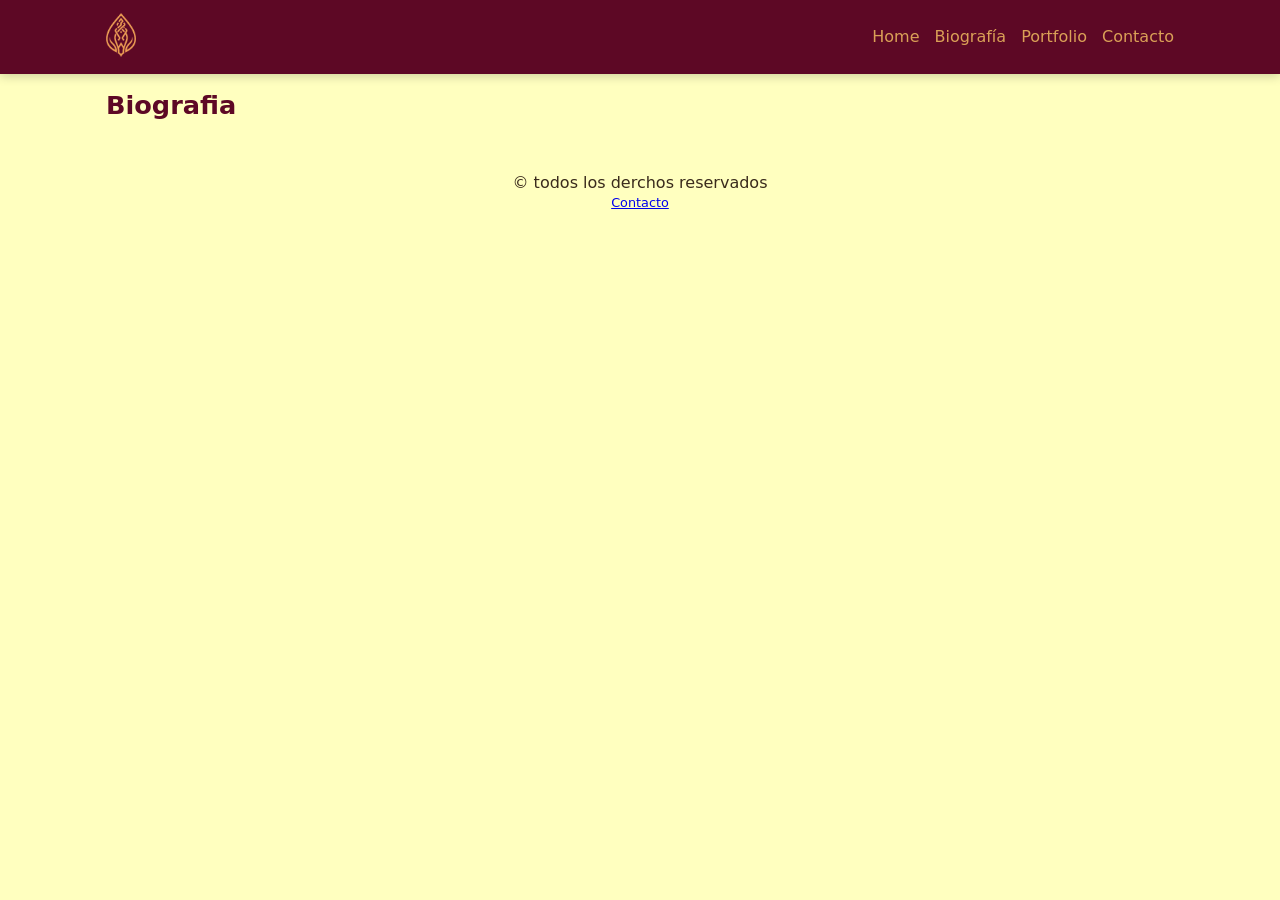
==== pages/biografia.html @ 4a3b46da "trabajo" ====
<!DOCTYPE html>
<html lang="en">

<head>
    <meta charset="UTF-8">
    <meta name="viewport" content="width=device-width, initial-scale=1.0">
    <title>Biografia</title>
    <link rel="stylesheet" href="../css/styles.css">
</head>

<body>
    <header>
        <nav class="nav">

            <!-- Logo -->
            <div class="logo_container">
                <a href="#" class="logo-link">
                    <img class="logo" src="../assets/logo-inigo.png" alt="logo">
                </a>
            </div>


            <!-- Links -->
            <ul class="nav-links">
                <li><a href="./index.html">Home</a></li>
                <li><a href="./pages/biografia.html">Biografía</a></li>
                <li><a href="./pages/portfolio.html">Portfolio</a></li>
                <li><a href="./pages/contacto.html">Contacto</a></li>
            </ul>

        </nav>
    </header>
    <main>
        <H2>Biografia</H2>
        <div>
            <p></p>
            <img src="" alt="">
        </div>
    </main>
    <footer>
        <div>
            <p>&copy; todos los derchos reservados</p>
            <a href="pages\contacto.html">Contacto</a>
        </div>
    </footer>
</body>

</html>
---- css/styles.css ----
/* =========================
   VARIABLES se utilizan como variables globales 
========================= */
:root {
    --color-bg: #ffffbf; 
    --color-primary: #5d0825;
    --color-primary-light: #7a0a32;
    --color-accent: #daa057;
    --color-text: #3a2b1c;

    --radius: 14px;
    --spacing: 1rem;
    --max-width: 1100px;
}

/* =========================
   RESET
========================= */
* {
    margin: 0;
    padding: 0;
    box-sizing: border-box;
}

body {
    font-family: system-ui, sans-serif;
    background-color: var(--color-bg);
    color: var(--color-text);
}

/* =========================
   LAYOUT GENERAL
========================= */
main {
    max-width: var(--max-width);
    margin: 0 auto;
    padding: 1rem;
}

/* =========================
   HEADER
========================= */
header {
    background-color: var(--color-primary);
    box-shadow: 0 2px 10px rgba(0,0,0,0.2);
}

.nav {
    max-width: var(--max-width);
    margin: 0 auto;
    padding: 0.8rem 1rem;

    display: flex;
    flex-direction: column;
    align-items: center;
    gap: 10px;
}

.logo {
    width: 30px;
}

/* NAV LINKS */
.nav-links {
    list-style: none;
    display: flex;
    gap: 15px;
}

.nav-links a {
    text-decoration: none;
    color: var(--color-accent);
    font-weight: 500;
    transition: 0.3s;
}

.nav-links a:hover {
    color: white;
}

/* =========================
   SECCIONES
========================= */
.section_container {
    background: #fff8d6;
    border: 2px solid var(--color-primary);
    border-radius: var(--radius);
    padding: 1.2rem;
    margin-bottom: 1rem;

    box-shadow: 0 4px 12px rgba(0,0,0,0.1);
}

/* =========================
   BIO
========================= */
.bio {
    display: flex;
    flex-direction: column;
    gap: 10px;
}

h2 {
    font-size: 1.4rem;
    color: var(--color-primary);
}

p {
    font-size: 0.95rem;
    line-height: 1.5;
}

/* =========================
   BOTÓN
========================= */
.button {
    align-self: flex-start;
    text-decoration: none;
    background-color: var(--color-primary);
    color: var(--color-accent);
    padding: 0.6em 1.2em;
    border-radius: var(--radius);
    transition: 0.3s;
}

.button:hover {
    background-color: var(--color-primary-light);
    color: #fff;
}

/* =========================
   PROYECTOS
========================= */
.projects-grid {
    display: grid;
    grid-template-columns: repeat(2, 1fr);
    gap: 10px;
    margin-top: 10px;
}

.projects-grid img {
    width: 100%;
    border-radius: 10px;
    display: block;
    max-width: 5px;
    height: 50px;
    max-height: 5px;
}

/* =========================
   FOOTER
========================= */
footer {
    text-align: center;
    padding: 1rem;
    font-size: 0.8rem;
}

/* =========================
   FORMULARIO
========================= */

form {
    display: flex;
    flex-direction: column;
    gap: 10px;
    margin-top: 10px;
}

form label {
    font-size: 0.9rem;
    font-weight: 500;
    color: var(--color-primary);
}

form input,
form textarea {
    padding: 0.6em;
    border-radius: var(--radius);
    border: 2px solid var(--color-primary);
    background-color: #fff;
    font-family: inherit;
    font-size: 0.9rem;
    color: var(--color-text);
    transition: 0.3s;
}

/* EFECTO FOCUS */
form input:focus,
form textarea:focus {
    outline: none;
    border-color: var(--color-accent);
    box-shadow: 0 0 5px rgba(218, 160, 87, 0.5);
}

/* TEXTAREA */
form textarea {
    resize: vertical;
}

/* BOTÓN */
form button {
    margin-top: 5px;
    align-self: flex-start;
    background-color: var(--color-primary);
    color: var(--color-accent);
    border: none;
    padding: 0.6em 1.2em;
    border-radius: var(--radius);
    cursor: pointer;
    transition: 0.3s;
    font-size: 0.9rem;
}

form button:hover {
    background-color: var(--color-primary-light);
    color: #fff;
}
/* =========================
   TABLET 768px
========================= */
@media (min-width: 768px) {

    .nav {
        flex-direction: row;
        justify-content: space-between;
    }

    .projects-grid {
        grid-template-columns: repeat(4, 1fr);
    }

    h2 {
        font-size: 1.6rem;
    }

    p {
        font-size: 1rem;
    }
}

/* =========================
   DESKTOP 1200px
========================= */
@media (min-width: 1200px) {

    .section_container {
        padding: 1.5rem;
    }

    .projects-grid img:hover {
        transform: scale(1.05);
        transition: 0.3s;
    }
}
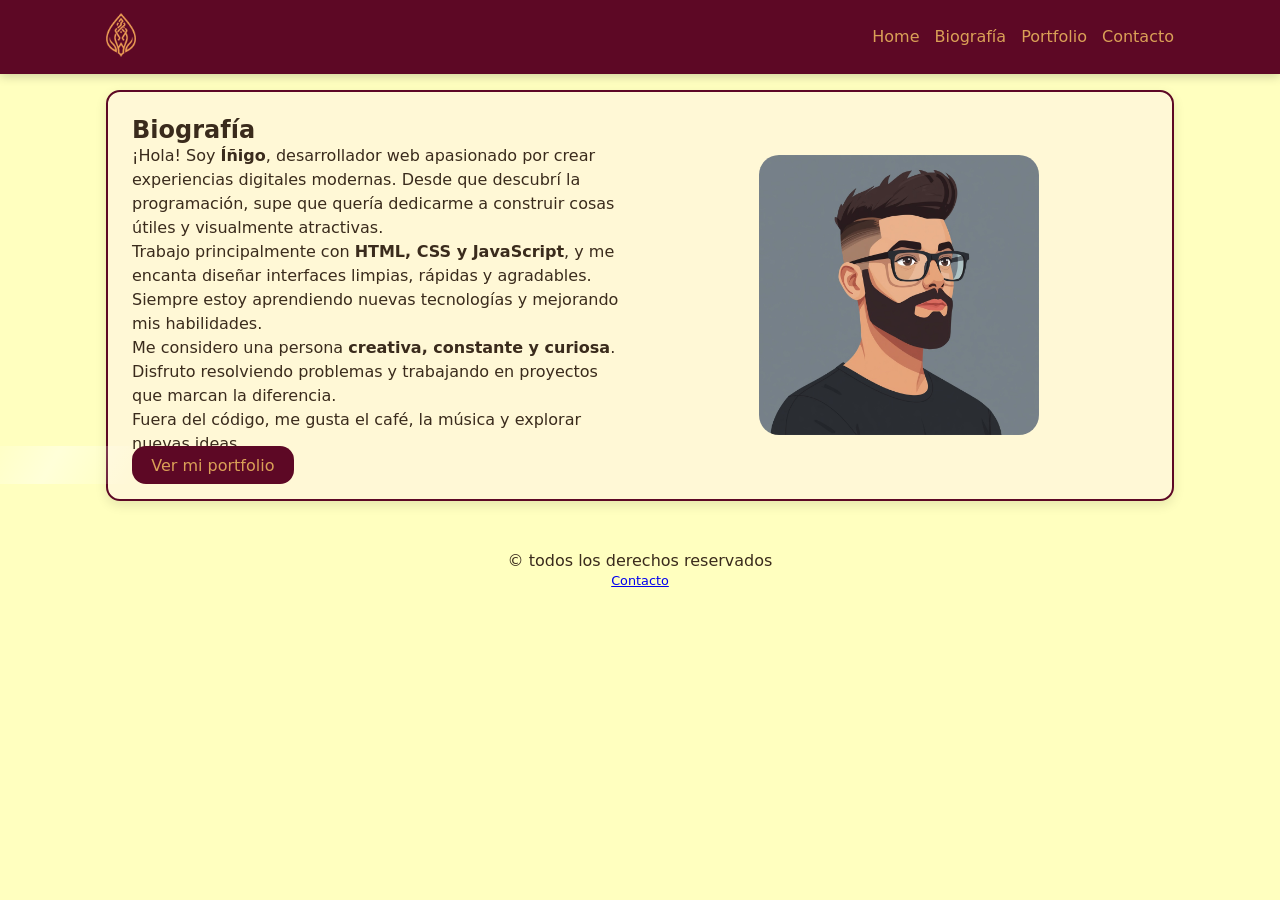
==== commit 311b38a6: "ejercicioo casi terminado" ====
--- a/pages/biografia.html
+++ b/pages/biografia.html
@@ -1,10 +1,11 @@
 <!DOCTYPE html>
-<html lang="en">
+<html lang="es">
 
 <head>
     <meta charset="UTF-8">
     <meta name="viewport" content="width=device-width, initial-scale=1.0">
-    <title>Biografia</title>
+    <title>Biografía</title>
+    <link rel="icon" href="../assets/images/logo-inigo.png" type="image/png">
     <link rel="stylesheet" href="../css/styles.css">
 </head>
 
@@ -15,32 +16,64 @@
             <!-- Logo -->
             <div class="logo_container">
                 <a href="#" class="logo-link">
-                    <img class="logo" src="../assets/logo-inigo.png" alt="logo">
+                    <img class="logo" src="../assets/images/logo-inigo.png" alt="logo">
                 </a>
             </div>
 
-
             <!-- Links -->
             <ul class="nav-links">
-                <li><a href="./index.html">Home</a></li>
-                <li><a href="./pages/biografia.html">Biografía</a></li>
-                <li><a href="./pages/portfolio.html">Portfolio</a></li>
-                <li><a href="./pages/contacto.html">Contacto</a></li>
+                <li><a href="/index.html">Home</a></li>
+                <li><a href="/pages/biografia.html">Biografía</a></li>
+                <li><a href="/pages/portfolio.html">Portfolio</a></li>
+                <li><a href="/pages/contacto.html">Contacto</a></li>
             </ul>
 
         </nav>
     </header>
+
     <main>
-        <H2>Biografia</H2>
-        <div>
-            <p></p>
-            <img src="" alt="">
-        </div>
+        <section class="section_container bio animated-card">
+
+            <div class="bio-text">
+                <h1>Biografía</h1>
+
+                <p>
+                    ¡Hola! Soy <strong>Íñigo</strong>, desarrollador web apasionado por crear experiencias digitales
+                    modernas.
+                    Desde que descubrí la programación, supe que quería dedicarme a construir cosas útiles y visualmente
+                    atractivas.
+                </p>
+
+                <p>
+                    Trabajo principalmente con <strong>HTML, CSS y JavaScript</strong>, y me encanta diseñar interfaces
+                    limpias,
+                    rápidas y agradables. Siempre estoy aprendiendo nuevas tecnologías y mejorando mis habilidades.
+                </p>
+
+                <p>
+                    Me considero una persona <strong>creativa, constante y curiosa</strong>. Disfruto resolviendo
+                    problemas
+                    y trabajando en proyectos que marcan la diferencia.
+                </p>
+
+                <p>
+                    Fuera del código, me gusta el café, la música y explorar nuevas ideas.
+                </p>
+
+                <a href="/pages/portfolio.html" class="button glow-btn">Ver mi portfolio</a>
+            </div>
+
+            <div class="bio-image">
+                <img src="../assets/images/programador.jpg" alt="Programador">
+            </div>
+
+        </section>
     </main>
+
     <footer>
         <div>
-            <p>&copy; todos los derchos reservados</p>
-            <a href="pages\contacto.html">Contacto</a>
+            <p>&copy; todos los derechos reservados</p>
+            <a href="pages/contacto.html">Contacto</a>
         </div>
     </footer>
 </body>
--- a/css/styles.css
+++ b/css/styles.css
@@ -1,5 +1,5 @@
 /* =========================
-   VARIABLES se utilizan como variables globales 
+   VARIABLES
 ========================= */
 :root {
     --color-bg: #ffffbf; 
@@ -87,14 +87,13 @@
     border-radius: var(--radius);
     padding: 1.2rem;
     margin-bottom: 1rem;
-
     box-shadow: 0 4px 12px rgba(0,0,0,0.1);
 }
 
 /* =========================
    BIO
 ========================= */
-.bio {
+.bio-index {
     display: flex;
     flex-direction: column;
     gap: 10px;
@@ -133,20 +132,33 @@
 ========================= */
 .projects-grid {
     display: grid;
-    grid-template-columns: repeat(2, 1fr);
-    gap: 10px;
-    margin-top: 10px;
+    grid-template-columns: repeat(1, 1fr);
+    gap: 20px;
+    margin-top: 15px;
+    justify-items: center;
 }
 
 .projects-grid img {
     width: 100%;
-    border-radius: 10px;
+    height: 100px;
+    object-fit: cover;
+    border-radius: 12px;
     display: block;
-    max-width: 5px;
-    height: 50px;
-    max-height: 5px;
-}
-
+    transition: transform 0.3s ease, box-shadow 0.3s ease;
+}
+
+.projects-grid img:hover {
+    transform: scale(1.04);
+    box-shadow: 0 8px 20px rgba(0,0,0,0.2);
+}
+
+.project-link{
+    text-align: center;
+    text-decoration: none   ;
+    color: var(--color-text);
+    font-weight: 500;
+
+}
 /* =========================
    FOOTER
 ========================= */
@@ -157,77 +169,200 @@
 }
 
 /* =========================
+   BIO LAYOUT MEJORADO
+========================= */
+.bio {
+    display: flex;
+    flex-direction: column;
+    gap: 20px;
+}
+
+.bio-text {
+    animation: fadeInLeft 1s ease;
+}
+
+.bio-image {
+    display: flex;
+    justify-content: center;
+    animation: fadeInRight 1s ease;
+}
+
+.bio-image img {
+    width: 100%;
+    max-width: 280px;
+    border-radius: 20px;
+    transition: transform 0.4s ease, box-shadow 0.4s ease;
+}
+
+.bio-image img:hover {
+    transform: scale(1.05) rotate(1deg);
+    box-shadow: 0 10px 25px rgba(0,0,0,0.25);
+}
+
+/* =========================
+   ANIMACIONES
+========================= */
+@keyframes fadeInLeft {
+    from {
+        opacity: 0;
+        transform: translateX(-40px);
+    }
+    to {
+        opacity: 1;
+        transform: translateX(0);
+    }
+}
+
+@keyframes fadeInRight {
+    from {
+        opacity: 0;
+        transform: translateX(40px);
+    }
+    to {
+        opacity: 1;
+        transform: translateX(0);
+    }
+}
+
+/* =========================
+   TARJETA ANIMADA
+========================= */
+.animated-card {
+    transition: transform 0.3s ease, box-shadow 0.3s ease;
+}
+
+.animated-card:hover {
+    transform: translateY(-5px);
+    box-shadow: 0 10px 30px rgba(0,0,0,0.2);
+}
+
+/* =========================
+   BOTÓN CON BRILLO
+========================= */
+.glow-btn {
+    position: relative;
+    overflow: hidden;
+}
+
+.glow-btn::after {
+    content: "";
+    position: absolute;
+    top: 0;
+    left: -100%;
+    width: 100%;
+    height: 100%;
+    background: linear-gradient(120deg, transparent, rgba(255,255,255,0.4), transparent);
+    transition: 0.5s;
+}
+
+.glow-btn:hover::after {
+    left: 100%;
+}
+
+/* =========================
+   RESPONSIVE MEJORADO
+========================= */
+@media (min-width: 768px) {
+    .bio {
+        flex-direction: row;
+        align-items: center;
+    }
+
+    .bio-text {
+        flex: 1;
+    }
+
+    .bio-image {
+        flex: 1;
+    }
+}
+/* =========================
    FORMULARIO
 ========================= */
-
 form {
+    max-width: 600px;
+    margin: 20px auto;
+    padding: 20px;
+    background-color: #fffdf5;
+    border-radius: 12px;
+    box-shadow: 0 8px 20px rgba(0,0,0,0.08);
     display: flex;
     flex-direction: column;
-    gap: 10px;
-    margin-top: 10px;
+    gap: 15px;
 }
 
 form label {
-    font-size: 0.9rem;
-    font-weight: 500;
+    font-size: 0.85rem;
+    font-weight: 600;
     color: var(--color-primary);
+    margin-bottom: 3px;
 }
 
 form input,
 form textarea {
-    padding: 0.6em;
-    border-radius: var(--radius);
-    border: 2px solid var(--color-primary);
+    width: 100%;
+    padding: 0.7em 0.8em;
+    border-radius: 8px;
+    border: 1.5px solid #ddd;
     background-color: #fff;
     font-family: inherit;
     font-size: 0.9rem;
     color: var(--color-text);
-    transition: 0.3s;
-}
-
-/* EFECTO FOCUS */
+    transition: all 0.25s ease;
+}
+
+form input:hover,
+form textarea:hover {
+    border-color: var(--color-primary-light);
+}
+
 form input:focus,
 form textarea:focus {
     outline: none;
     border-color: var(--color-accent);
-    box-shadow: 0 0 5px rgba(218, 160, 87, 0.5);
-}
-
-/* TEXTAREA */
+    box-shadow: 0 0 0 3px rgba(218, 160, 87, 0.25);
+}
+
 form textarea {
+    min-height: 140px;
     resize: vertical;
 }
 
-/* BOTÓN */
 form button {
-    margin-top: 5px;
+    margin-top: 10px;
     align-self: flex-start;
-    background-color: var(--color-primary);
-    color: var(--color-accent);
+    background: linear-gradient(135deg, var(--color-primary), var(--color-primary-light));
+    color: #fff;
     border: none;
-    padding: 0.6em 1.2em;
-    border-radius: var(--radius);
+    padding: 0.7em 1.4em;
+    border-radius: 999px;
     cursor: pointer;
-    transition: 0.3s;
     font-size: 0.9rem;
+    font-weight: 500;
+    transition: all 0.3s ease;
 }
 
 form button:hover {
-    background-color: var(--color-primary-light);
-    color: #fff;
-}
-/* =========================
-   TABLET 768px
+    transform: translateY(-2px);
+    box-shadow: 0 6px 15px rgba(0,0,0,0.15);
+}
+
+form button:active {
+    transform: translateY(0);
+    box-shadow: none;
+}
+
+/* =========================
+   TABLET
 ========================= */
 @media (min-width: 768px) {
-
     .nav {
         flex-direction: row;
         justify-content: space-between;
     }
 
     .projects-grid {
-        grid-template-columns: repeat(4, 1fr);
+        grid-template-columns: repeat(2, 1fr);
     }
 
     h2 {
@@ -237,19 +372,31 @@
     p {
         font-size: 1rem;
     }
-}
-
-/* =========================
-   DESKTOP 1200px
+    
+    .bio {
+        flex-direction: row;
+        align-items: center;
+    }
+
+    .bio-text {
+        flex: 1;
+    }
+
+    .bio-image {
+        flex: 1;
+    }
+}
+
+
+/* =========================
+   DESKTOP
 ========================= */
 @media (min-width: 1200px) {
-
     .section_container {
         padding: 1.5rem;
     }
 
-    .projects-grid img:hover {
-        transform: scale(1.05);
-        transition: 0.3s;
+    .projects-grid {
+        grid-template-columns: repeat(3, 1fr);
     }
 }
